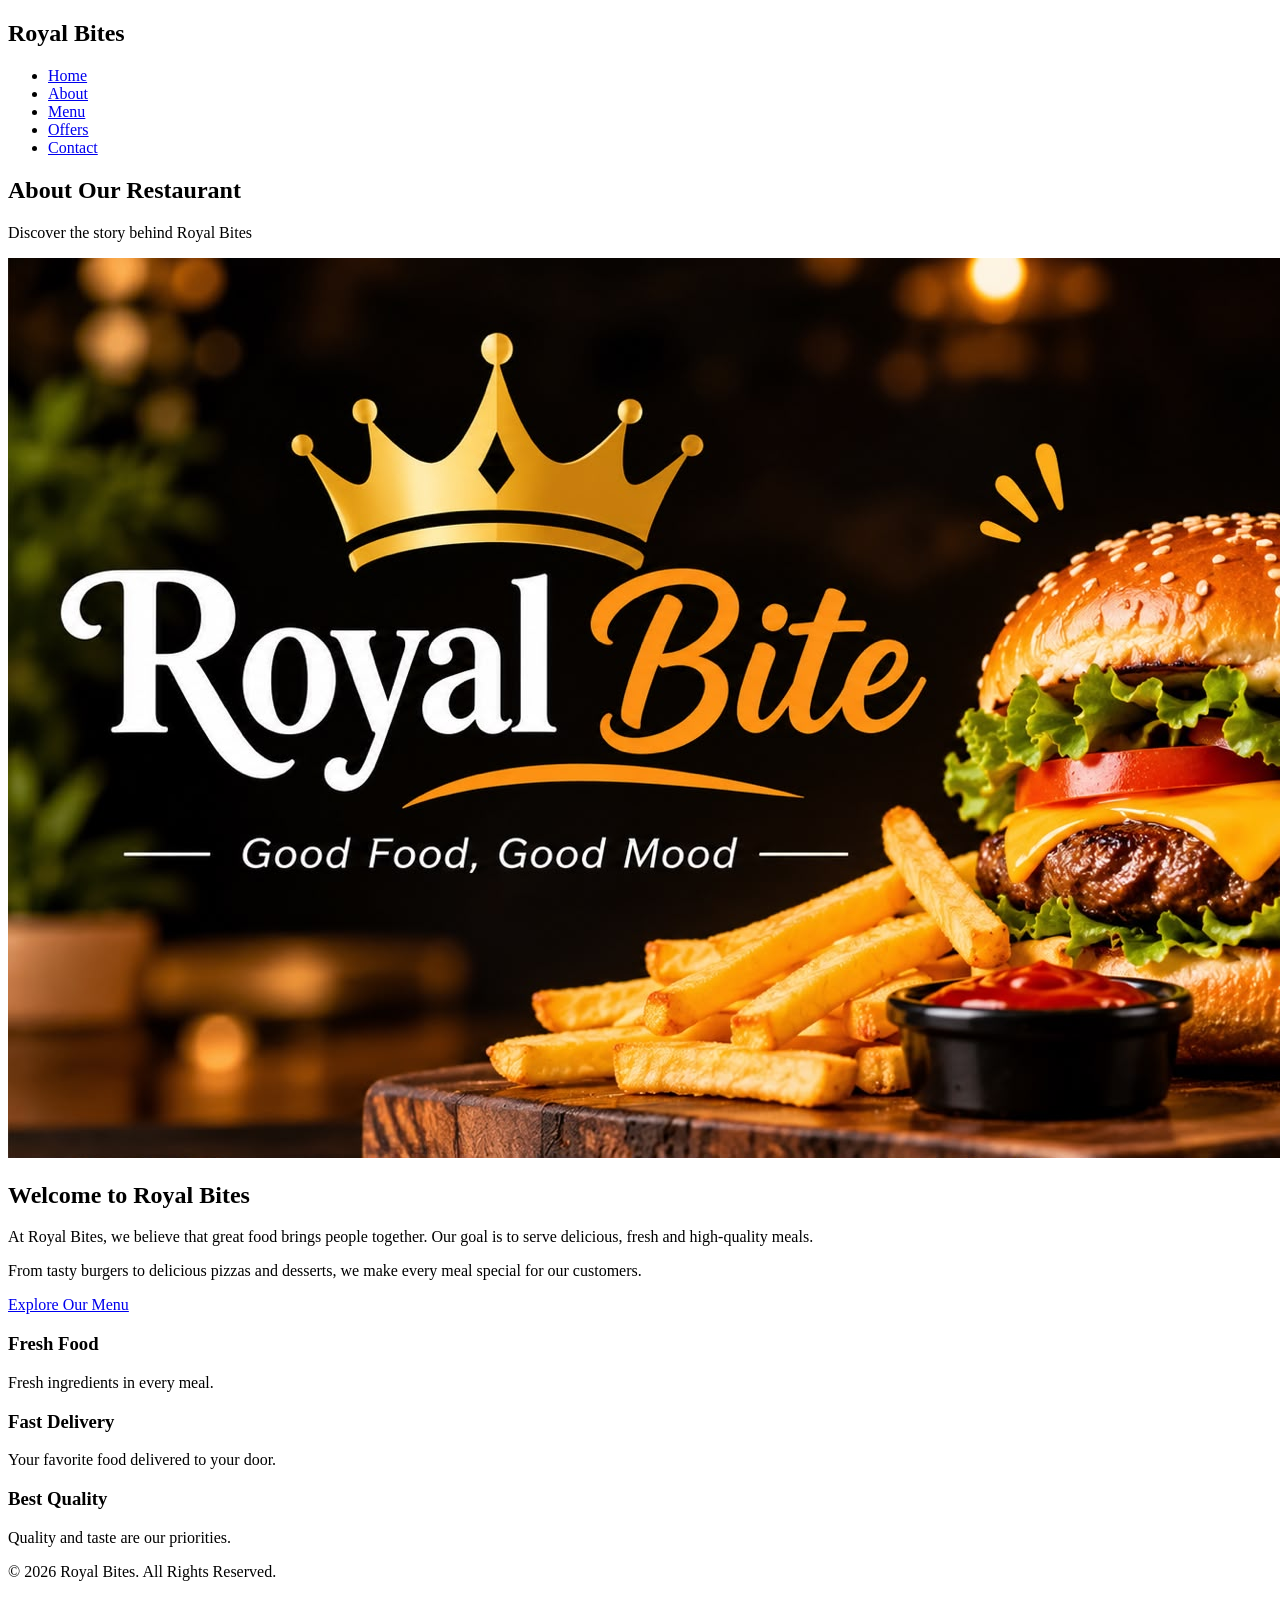
==== about.html @ e2709558 "First upload of Food Web website" ====
<!DOCTYPE html>
<html lang="en">
<head>
    <meta charset="UTF-8">
    <meta name="viewport" content="width=device-width, initial-scale=1.0">
    <title>About Us | Royal Bites</title>
    <link rel="stylesheet" href="css/style.css">
</head>
<body>

    <header>
        <nav>
            <h2>Royal Bites</h2>

            <ul>
                <li><a href="index.html">Home</a></li>
                <li><a href="about.html">About</a></li>
                <li><a href="menu.html">Menu</a></li>
                <li><a href="offers.html">Offers</a></li>
                <li><a href="contact.html">Contact</a></li>
            </ul>
        </nav>
    </header>

    <section class="page-banner">
        <h1>About Our Restaurant</h1>
        <p>Discover the story behind Royal Bites</p>
    </section>

    <section class="about-section">
        <div class="about-image">
            <img src="banner.jpeg" alt="Royal Bites food">
        </div>

        <div class="about-content">
            <h2>Welcome to Royal Bites</h2>

            <p>
                At Royal Bites, we believe that great food brings
                people together. Our goal is to serve delicious,
                fresh and high-quality meals.
            </p>

            <p>
                From tasty burgers to delicious pizzas and desserts,
                we make every meal special for our customers.
            </p>

            <a href="menu.html" class="btn">Explore Our Menu</a>
        </div>
    </section>

    <section class="about-features">
        <div class="feature">
            <h3>Fresh Food</h3>
            <p>Fresh ingredients in every meal.</p>
        </div>

        <div class="feature">
            <h3>Fast Delivery</h3>
            <p>Your favorite food delivered to your door.</p>
        </div>

        <div class="feature">
            <h3>Best Quality</h3>
            <p>Quality and taste are our priorities.</p>
        </div>
    </section>

    <footer>
        <p>© 2026 Royal Bites. All Rights Reserved.</p>
    </footer>

    <script src="js/script.js"></script>
</body>
</html>
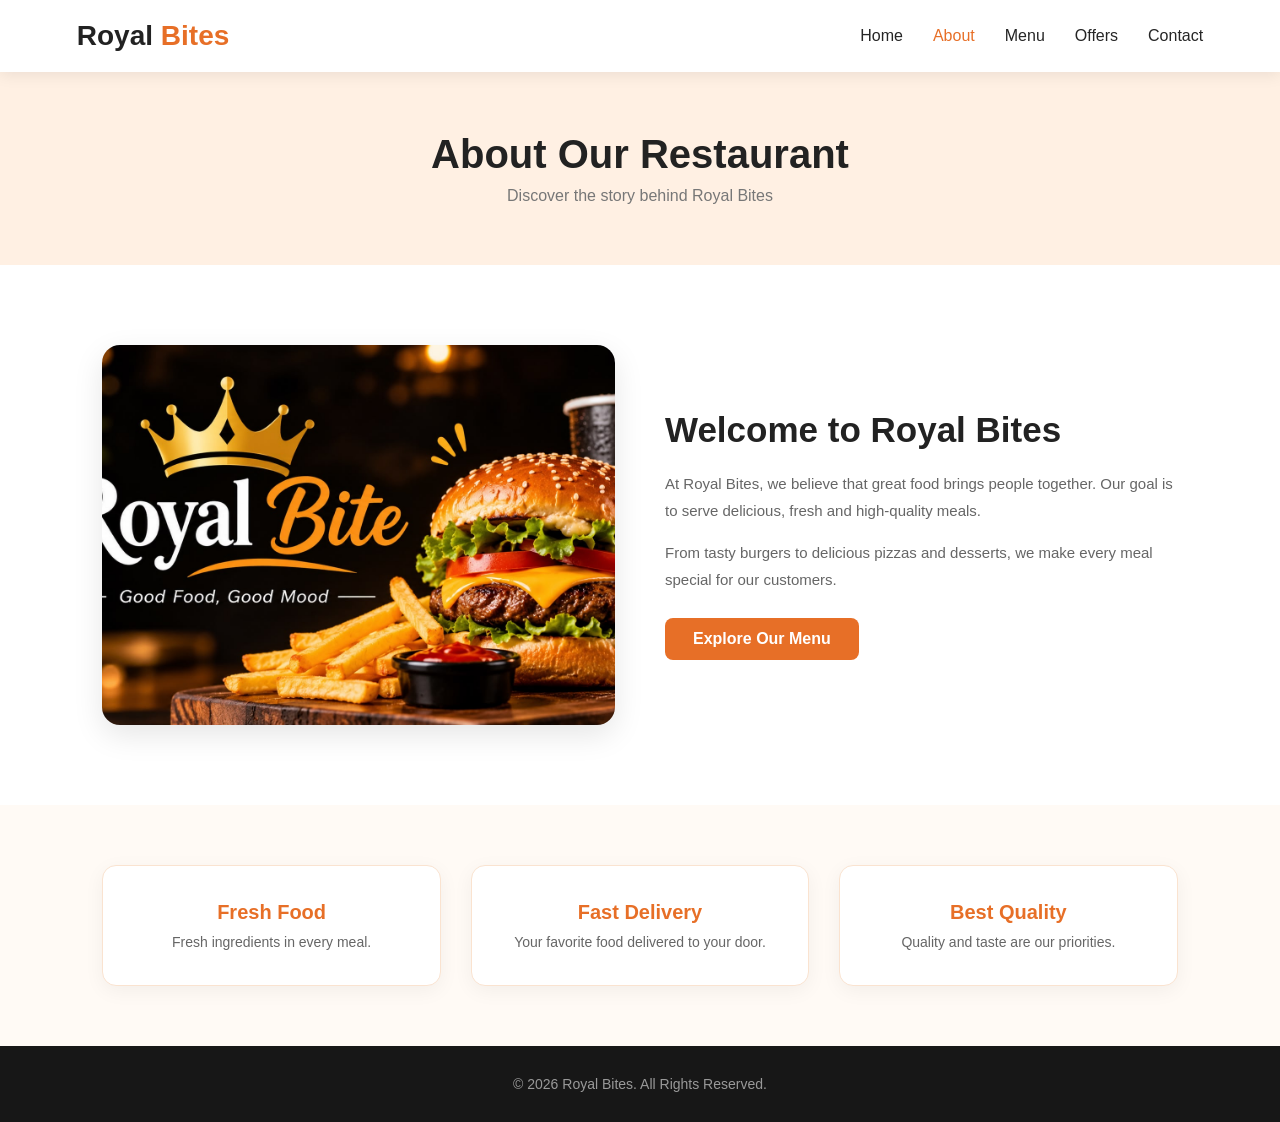
==== commit 82bd50a2: "Updated navbar and styles" ====
--- a/about.html
+++ b/about.html
@@ -4,73 +4,69 @@
     <meta charset="UTF-8">
     <meta name="viewport" content="width=device-width, initial-scale=1.0">
     <title>About Us | Royal Bites</title>
-    <link rel="stylesheet" href="css/style.css">
+    <link rel="stylesheet" href="style.css">
 </head>
-<body>
+<body style="margin: 0; font-family: 'Poppins', sans-serif; background-color: #fffaf5; color: #252525;">
 
-    <header>
-        <nav>
-            <h2>Royal Bites</h2>
-
-            <ul>
-                <li><a href="index.html">Home</a></li>
-                <li><a href="about.html">About</a></li>
-                <li><a href="menu.html">Menu</a></li>
-                <li><a href="offers.html">Offers</a></li>
-                <li><a href="contact.html">Contact</a></li>
+    <!-- Navbar Flex Fix -->
+    <header style="background: #ffffff; box-shadow: 0 3px 15px rgba(0,0,0,0.08); position: sticky; top: 0; z-index: 1000;">
+        <nav style="max-width: 1400px; margin: 0 auto; padding: 20px 6%; display: flex; align-items: center; justify-content: space-between;">
+            <h2 style="font-size: 28px; font-weight: 800; color: #222; margin: 0;">Royal <span style="color: #e76f27;">Bites</span></h2>
+            <ul style="display: flex; align-items: center; gap: 30px; list-style: none; margin: 0; padding: 0;">
+                <li><a href="index.html" style="text-decoration: none; color: #252525; font-weight: 500;">Home</a></li>
+                <li><a href="about.html" style="text-decoration: none; color: #e76f27; font-weight: 500;">About</a></li>
+                <li><a href="menu.html" style="text-decoration: none; color: #252525; font-weight: 500;">Menu</a></li>
+                <li><a href="offers.html" style="text-decoration: none; color: #252525; font-weight: 500;">Offers</a></li>
+                <li><a href="contact.html" style="text-decoration: none; color: #252525; font-weight: 500;">Contact</a></li>
             </ul>
         </nav>
     </header>
 
-    <section class="page-banner">
-        <h1>About Our Restaurant</h1>
-        <p>Discover the story behind Royal Bites</p>
+    <!-- Page Banner -->
+    <section style="background: #fff0e3; padding: 60px 20px; text-align: center;">
+        <h1 style="font-size: 40px; margin-bottom: 10px; color: #222;">About Our Restaurant</h1>
+        <p style="color: #777; font-size: 16px;">Discover the story behind Royal Bites</p>
     </section>
 
-    <section class="about-section">
-        <div class="about-image">
-            <img src="banner.jpeg" alt="Royal Bites food">
+    <!-- About Section (Styled Flex Layout) -->
+    <section style="display: flex; align-items: center; gap: 50px; padding: 80px 8%; background: #ffffff;">
+        <div style="flex: 1;">
+            <img src="banner.jpeg" alt="Royal Bites food" style="width: 100%; height: 380px; object-fit: cover; border-radius: 18px; box-shadow: 0 10px 30px rgba(0,0,0,0.1);">
         </div>
 
-        <div class="about-content">
-            <h2>Welcome to Royal Bites</h2>
-
-            <p>
-                At Royal Bites, we believe that great food brings
-                people together. Our goal is to serve delicious,
-                fresh and high-quality meals.
+        <div style="flex: 1;">
+            <h2 style="font-size: 35px; margin-bottom: 20px; color: #222; font-weight: 700;">Welcome to Royal Bites</h2>
+            <p style="color: #666; line-height: 1.8; margin-bottom: 15px; font-size: 15px;">
+                At Royal Bites, we believe that great food brings people together. Our goal is to serve delicious, fresh and high-quality meals.
             </p>
-
-            <p>
-                From tasty burgers to delicious pizzas and desserts,
-                we make every meal special for our customers.
+            <p style="color: #666; line-height: 1.8; margin-bottom: 25px; font-size: 15px;">
+                From tasty burgers to delicious pizzas and desserts, we make every meal special for our customers.
             </p>
-
-            <a href="menu.html" class="btn">Explore Our Menu</a>
+            <a href="menu.html" style="display: inline-block; background: #e76f27; color: white; padding: 12px 28px; border-radius: 8px; text-decoration: none; font-weight: 600;">Explore Our Menu</a>
         </div>
     </section>
 
-    <section class="about-features">
-        <div class="feature">
-            <h3>Fresh Food</h3>
-            <p>Fresh ingredients in every meal.</p>
+    <!-- Features Grid -->
+    <section style="display: grid; grid-template-columns: repeat(3, 1fr); gap: 30px; padding: 60px 8%; background: #fffaf5; text-align: center;">
+        <div style="background: white; padding: 35px 25px; border-radius: 14px; box-shadow: 0 5px 20px rgba(0,0,0,0.05); border: 1px solid #fae3d0;">
+            <h3 style="color: #e76f27; font-size: 20px; margin-bottom: 10px;">Fresh Food</h3>
+            <p style="color: #666; font-size: 14px;">Fresh ingredients in every meal.</p>
         </div>
-
-        <div class="feature">
-            <h3>Fast Delivery</h3>
-            <p>Your favorite food delivered to your door.</p>
+        <div style="background: white; padding: 35px 25px; border-radius: 14px; box-shadow: 0 5px 20px rgba(0,0,0,0.05); border: 1px solid #fae3d0;">
+            <h3 style="color: #e76f27; font-size: 20px; margin-bottom: 10px;">Fast Delivery</h3>
+            <p style="color: #666; font-size: 14px;">Your favorite food delivered to your door.</p>
         </div>
-
-        <div class="feature">
-            <h3>Best Quality</h3>
-            <p>Quality and taste are our priorities.</p>
+        <div style="background: white; padding: 35px 25px; border-radius: 14px; box-shadow: 0 5px 20px rgba(0,0,0,0.05); border: 1px solid #fae3d0;">
+            <h3 style="color: #e76f27; font-size: 20px; margin-bottom: 10px;">Best Quality</h3>
+            <p style="color: #666; font-size: 14px;">Quality and taste are our priorities.</p>
         </div>
     </section>
 
-    <footer>
-        <p>© 2026 Royal Bites. All Rights Reserved.</p>
+    <!-- Footer -->
+    <footer style="background: #171717; color: white; text-align: center; padding: 30px;">
+        <p style="margin: 0; color: #999; font-size: 14px;">© 2026 Royal Bites. All Rights Reserved.</p>
     </footer>
 
-    <script src="js/script.js"></script>
+    <script src="script.js"></script>
 </body>
 </html>
--- a/style.css
+++ b/style.css
@@ -0,0 +1,1526 @@
+* {
+    margin: 0;
+    padding: 0;
+    box-sizing: border-box;
+    font-family: 'Poppins', sans-serif;
+}
+
+html {
+    scroll-behavior: smooth;
+}
+
+body {
+    background: #fffaf5;
+    color: #252525;
+    overflow-x: hidden;
+}
+
+a {
+    text-decoration: none;
+    color: inherit;
+}
+
+button {
+    cursor: pointer;
+}
+
+img {
+    max-width: 100%;
+    display: block;
+}
+
+
+/* =========================
+   NAVBAR
+========================= */
+
+header {
+    width: 100%;
+    background: #ffffff;
+    position: sticky;
+    top: 0;
+    z-index: 1000;
+    box-shadow: 0 3px 15px rgba(0,0,0,0.06);
+}
+
+.navbar {
+    max-width: 1400px;
+    margin: auto;
+    padding: 20px 6%;
+    display: flex;
+    align-items: center;
+    justify-content: space-between;
+}
+
+.logo {
+    font-size: 29px;
+    font-weight: 800;
+    color: #222;
+}
+
+.logo span,
+.footer-content span {
+    color: #e76f27;
+}
+
+.nav-links {
+    display: flex;
+    align-items: center;
+    gap: 28px;
+    list-style: none;
+}
+
+.nav-links a {
+    font-size: 14px;
+    font-weight: 500;
+    transition: 0.3s;
+}
+
+.nav-links a:hover {
+    color: #e76f27;
+}
+
+.nav-buttons {
+    display: flex;
+    align-items: center;
+    gap: 12px;
+}
+
+.login-btn {
+    font-weight: 600;
+}
+
+.cart-btn {
+    background: #e76f27;
+    color: white;
+    padding: 11px 20px;
+    border-radius: 7px;
+    transition: 0.3s;
+}
+
+.cart-btn:hover,
+.primary-btn:hover {
+    background: #bd5015;
+    transform: translateY(-3px);
+}
+
+.menu-toggle {
+    display: none;
+    background: none;
+    border: none;
+    font-size: 27px;
+}
+
+
+/* =========================
+   HERO SECTION
+========================= */
+
+.hero {
+    min-height: 600px;
+    display: flex;
+    align-items: center;
+    justify-content: space-between;
+    gap: 40px;
+    padding: 70px 8%;
+    background: #fff3e8;
+}
+
+.hero-content {
+    max-width: 570px;
+}
+
+.tagline {
+    color: #e76f27;
+    font-size: 13px;
+    font-weight: 700;
+    letter-spacing: 3px;
+}
+
+.hero h1 {
+    font-size: clamp(38px, 5vw, 65px);
+    line-height: 1.2;
+    margin: 20px 0;
+    font-weight: 800;
+}
+
+.hero h1 span {
+    color: #e76f27;
+}
+
+.hero-content p {
+    color: #777;
+    line-height: 1.8;
+    margin-bottom: 30px;
+}
+
+.hero-buttons {
+    display: flex;
+    gap: 15px;
+    flex-wrap: wrap;
+}
+
+.primary-btn,
+.secondary-btn {
+    display: inline-block;
+    padding: 14px 25px;
+    border-radius: 7px;
+    font-weight: 600;
+    transition: 0.3s;
+}
+
+.primary-btn {
+    background: #e76f27;
+    color: white;
+}
+
+.secondary-btn {
+    border: 1px solid #e76f27;
+    color: #e76f27;
+}
+
+.secondary-btn:hover {
+    background: #e76f27;
+    color: white;
+}
+
+.hero-image {
+    flex: 1;
+    display: flex;
+    justify-content: center;
+}
+
+.hero-image img {
+    width: 100%;
+    max-width: 520px;
+    height: 390px;
+    object-fit: cover;
+    border-radius: 25px;
+    box-shadow: 0 15px 35px rgba(0,0,0,0.12);
+}
+
+
+/* =========================
+   SECTION HEADINGS
+========================= */
+
+.categories,
+.popular {
+    padding: 90px 7%;
+    text-align: center;
+}
+
+.section-heading {
+    margin-bottom: 45px;
+}
+
+.section-heading span {
+    color: #e76f27;
+    font-size: 13px;
+    font-weight: 700;
+    letter-spacing: 2px;
+}
+
+.section-heading h2 {
+    font-size: 38px;
+    margin: 12px 0;
+}
+
+.section-heading p {
+    color: #777;
+}
+
+
+/* =========================
+   CATEGORY CARDS
+========================= */
+
+.category-container {
+    display: grid;
+    grid-template-columns: repeat(4, 1fr);
+    gap: 25px;
+}
+
+.category-card {
+    background: white;
+    padding: 15px;
+    border-radius: 15px;
+    box-shadow: 0 5px 20px rgba(0,0,0,0.06);
+    transition: 0.3s;
+    cursor: pointer;
+}
+
+.category-card:hover {
+    transform: translateY(-10px);
+    box-shadow: 0 12px 25px rgba(0,0,0,0.12);
+}
+
+.category-card img {
+    width: 100%;
+    height: 190px;
+    object-fit: cover;
+    border-radius: 12px;
+}
+
+.category-card h3 {
+    padding: 15px 5px 5px;
+}
+
+
+/* =========================
+   POPULAR FOOD CARDS
+========================= */
+
+.food-container {
+    display: grid;
+    grid-template-columns: repeat(4, 1fr);
+    gap: 25px;
+    margin-bottom: 40px;
+}
+
+.food-card {
+    background: white;
+    padding: 15px;
+    border-radius: 15px;
+    text-align: left;
+    box-shadow: 0 5px 20px rgba(0,0,0,0.06);
+    transition: 0.3s;
+}
+
+.food-card:hover {
+    transform: translateY(-7px);
+}
+
+.food-card img {
+    width: 100%;
+    height: 190px;
+    object-fit: cover;
+    border-radius: 12px;
+}
+
+.food-card h3 {
+    margin: 15px 0 8px;
+    font-size: 19px;
+}
+
+.food-card p {
+    color: #e76f27;
+    font-weight: 700;
+}
+
+.food-card button {
+    width: 100%;
+    padding: 11px;
+    margin-top: 15px;
+    border: none;
+    border-radius: 7px;
+    background: #e76f27;
+    color: white;
+    font-weight: 600;
+    transition: 0.3s;
+}
+
+.food-card button:hover {
+    background: #bd5015;
+}
+
+
+/* =========================
+   SPECIAL OFFER
+========================= */
+
+.special-offer {
+    margin: 30px 7% 80px;
+    padding: 55px;
+    background: #292929;
+    color: white;
+    border-radius: 20px;
+    display: flex;
+    align-items: center;
+    justify-content: space-between;
+    gap: 30px;
+}
+
+.special-offer div {
+    max-width: 550px;
+}
+
+.special-offer span {
+    color: #ff9b54;
+    font-size: 13px;
+    font-weight: 700;
+    letter-spacing: 2px;
+}
+
+.special-offer h2 {
+    font-size: 35px;
+    margin: 15px 0;
+}
+
+.special-offer p {
+    color: #ccc;
+    line-height: 1.7;
+    margin-bottom: 25px;
+}
+
+.special-offer img {
+    width: 300px;
+    height: 220px;
+    object-fit: cover;
+    border-radius: 15px;
+}
+
+
+/* =========================
+   FOOTER
+========================= */
+
+footer {
+    background: #171717;
+    color: white;
+    padding: 55px 7% 20px;
+}
+
+.footer-content {
+    display: grid;
+    grid-template-columns: repeat(3, 1fr);
+    gap: 40px;
+    margin-bottom: 40px;
+}
+
+.footer-content h2 {
+    font-size: 27px;
+    margin-bottom: 15px;
+}
+
+.footer-content h3 {
+    margin-bottom: 18px;
+}
+
+.footer-content p {
+    color: #aaa;
+    margin: 10px 0;
+}
+
+.footer-content a {
+    display: block;
+    color: #aaa;
+    margin: 10px 0;
+    transition: 0.3s;
+}
+
+.footer-content a:hover {
+    color: #e76f27;
+}
+
+.copyright {
+    text-align: center;
+    border-top: 1px solid #444;
+    padding-top: 20px;
+    color: #999;
+    font-size: 13px;
+}
+
+
+/* =========================
+   OTHER PAGE BANNERS
+========================= */
+
+.page-banner {
+    background: #fff0e3;
+    padding: 70px 20px;
+    text-align: center;
+}
+
+.page-banner h1 {
+    font-size: 40px;
+    margin-bottom: 12px;
+}
+
+.page-banner p {
+    color: #777;
+}
+
+
+/* =========================
+   ABOUT PAGE
+========================= */
+
+.about-section {
+    padding: 80px 7%;
+    display: flex;
+    align-items: center;
+    gap: 50px;
+}
+
+.about-section img {
+    width: 48%;
+    height: 350px;
+    object-fit: cover;
+    border-radius: 18px;
+}
+
+.about-section h2 {
+    font-size: 35px;
+    margin-bottom: 20px;
+}
+
+.about-section p {
+    color: #777;
+    line-height: 1.8;
+    margin-bottom: 15px;
+}
+
+
+/* =========================
+   MENU SEARCH & FILTERS
+========================= */
+
+#searchFood {
+    width: 100%;
+    max-width: 500px;
+    padding: 15px;
+    border: 1px solid #ddd;
+    border-radius: 8px;
+    outline: none;
+    margin-bottom: 25px;
+}
+
+#searchFood:focus {
+    border-color: #e76f27;
+}
+
+.category-filters {
+    display: flex;
+    justify-content: center;
+    flex-wrap: wrap;
+    gap: 12px;
+    margin-bottom: 35px;
+}
+
+.category-filters button {
+    padding: 10px 22px;
+    border: 1px solid #e76f27;
+    border-radius: 25px;
+    background: white;
+    color: #e76f27;
+    transition: 0.3s;
+}
+
+.category-filters button:hover {
+    background: #e76f27;
+    color: white;
+}
+
+
+/* =========================
+   RESPONSIVE TABLET
+========================= */
+
+@media (max-width: 1000px) {
+
+    .nav-links {
+        gap: 15px;
+    }
+
+    .nav-links a {
+        font-size: 12px;
+    }
+
+    .category-container,
+    .food-container {
+        grid-template-columns: repeat(2, 1fr);
+    }
+
+    .hero {
+        padding: 60px 5%;
+    }
+
+    .hero-image img {
+        height: 320px;
+    }
+
+}
+
+   /* RESPONSIVE MOBILE */
+
+
+@media (max-width: 700px) {
+
+    .navbar {
+        padding: 17px 5%;
+        flex-wrap: wrap;
+    }
+
+    .logo {
+        font-size: 23px;
+    }
+
+    .menu-toggle {
+        display: block;
+    }
+
+    .nav-links {
+        display: none;
+        flex-direction: column;
+        align-items: flex-start;
+        width: 100%;
+        padding: 20px 0 5px;
+        gap: 18px;
+    }
+
+    .nav-links.active {
+        display: flex;
+    }
+
+    .cart-btn {
+        padding: 9px 13px;
+        font-size: 13px;
+    }
+
+    .login-btn {
+        font-size: 13px;
+    }
+
+    .hero {
+        flex-direction: column;
+        text-align: center;
+        padding: 55px 6%;
+    }
+
+    .hero h1 {
+        font-size: 40px;
+    }
+
+    .hero-buttons {
+        justify-content: center;
+    }
+
+    .hero-image img {
+        height: 260px;
+    }
+
+    .categories,
+    .popular {
+        padding: 60px 6%;
+    }
+
+    .section-heading h2 {
+        font-size: 29px;
+    }
+
+    .category-container,
+    .food-container {
+        grid-template-columns: 1fr;
+    }
+
+    .category-card img,
+    .food-card img {
+        height: 220px;
+    }
+
+    .special-offer {
+        flex-direction: column;
+        text-align: center;
+        padding: 35px 22px;
+        margin: 20px 5% 55px;
+    }
+
+    .special-offer h2 {
+        font-size: 27px;
+    }
+
+    .special-offer img {
+        width: 100%;
+        height: 210px;
+    }
+
+    .about-section {
+        flex-direction: column;
+        padding: 50px 6%;
+    }
+
+    .about-section img {
+        width: 100%;
+        height: 250px;
+    }
+
+    .about-section h2 {
+        font-size: 28px;
+    }
+
+    .footer-content {
+        grid-template-columns: 1fr;
+        gap: 25px;
+    }
+
+    .page-banner h1 {
+        font-size: 30px;
+    }
+
+}
+/* RESPONSIVE DESIGN */
+
+@media (max-width: 768px) {
+    nav {
+        flex-direction: column;
+        gap: 15px;
+    }
+
+    nav ul {
+        flex-wrap: wrap;
+        justify-content: center;
+        gap: 15px;
+    }
+
+    .hero {
+        flex-direction: column;
+        text-align: center;
+        padding: 40px 20px;
+    }
+
+    .hero img {
+        width: 100%;
+        max-width: 400px;
+    }
+
+    .categories,
+    .food-container {
+        grid-template-columns: repeat(2, 1fr);
+    }
+}
+
+@media (max-width: 480px) {
+    .categories,
+    .food-container {
+        grid-template-columns: 1fr;
+    }
+
+    h1 {
+        font-size: 30px;
+    }
+
+    h2 {
+        font-size: 24px;
+    }
+
+    .hero {
+        padding: 25px 15px;
+    }
+}
+/* ABOUT PAGE */
+
+.page-banner {
+    background: #222;
+    color: white;
+    text-align: center;
+    padding: 60px 20px;
+}
+
+.about-section {
+    display: flex;
+    align-items: center;
+    gap: 40px;
+    padding: 60px 8%;
+}
+
+.about-image,
+.about-content {
+    flex: 1;
+}
+
+.about-image img {
+    width: 100%;
+    height: 350px;
+    object-fit: cover;
+    border-radius: 12px;
+}
+
+.about-content h2 {
+    color: #e85d04;
+    margin-bottom: 20px;
+}
+
+.about-content p {
+    line-height: 1.8;
+    margin-bottom: 15px;
+}
+
+.about-features {
+    display: grid;
+    grid-template-columns: repeat(3, 1fr);
+    gap: 20px;
+    padding: 40px 8%;
+    text-align: center;
+}
+
+.feature {
+    padding: 25px;
+    background: #f5f5f5;
+    border-radius: 12px;
+}
+
+.feature h3 {
+    color: #e85d04;
+    margin-bottom: 10px;
+}
+
+@media (max-width: 768px) {
+    .about-section {
+        flex-direction: column;
+    }
+
+    .about-features {
+        grid-template-columns: 1fr;
+    }
+}
+/* MENU PAGE */
+
+.menu-section {
+    padding: 60px 8%;
+    text-align: center;
+}
+
+.menu-section h2 {
+    margin-bottom: 25px;
+}
+
+#searchInput {
+    width: 100%;
+    max-width: 500px;
+    padding: 14px;
+    border: 1px solid #ddd;
+    border-radius: 8px;
+    font-size: 16px;
+    margin-bottom: 25px;
+}
+
+.menu-filters {
+    display: flex;
+    justify-content: center;
+    flex-wrap: wrap;
+    gap: 12px;
+    margin-bottom: 35px;
+}
+
+.category-btn {
+    padding: 10px 22px;
+    background: #222;
+    color: white;
+    border: none;
+    border-radius: 25px;
+    cursor: pointer;
+}
+
+.category-btn:hover {
+    background: #e85d04;
+}
+
+@media (max-width: 480px) {
+    .menu-section {
+        padding: 35px 15px;
+    }
+
+    .category-btn {
+        padding: 9px 15px;
+    }
+}
+/* POPULAR FOOD PAGE */
+
+.popular-section {
+    padding: 60px 8%;
+    text-align: center;
+}
+
+.popular-section h2 {
+    margin-bottom: 35px;
+}
+
+.popular-grid {
+    display: grid;
+    grid-template-columns: repeat(2, 1fr);
+    gap: 25px;
+}
+
+.popular-card {
+    background: #fff;
+    padding: 20px;
+    border-radius: 12px;
+    box-shadow: 0 3px 15px rgba(0,0,0,0.1);
+}
+
+.popular-card img {
+    width: 100%;
+    height: 230px;
+    object-fit: cover;
+    border-radius: 10px;
+}
+
+.popular-card h3 {
+    margin: 15px 0 10px;
+}
+
+.popular-card p {
+    color: #666;
+    margin-bottom: 12px;
+}
+
+.popular-card h4 {
+    color: #e85d04;
+    margin-bottom: 15px;
+}
+
+@media (max-width: 600px) {
+    .popular-grid {
+        grid-template-columns: 1fr;
+    }
+}
+/* OFFERS PAGE */
+
+.offers-section {
+    padding: 60px 8%;
+    text-align: center;
+}
+
+.offers-section h2 {
+    margin-bottom: 35px;
+}
+
+.offers-grid {
+    display: grid;
+    grid-template-columns: repeat(3, 1fr);
+    gap: 25px;
+}
+
+.offer-card {
+    position: relative;
+    padding: 20px;
+    background: #fff;
+    border-radius: 12px;
+    box-shadow: 0 3px 15px rgba(0,0,0,0.1);
+}
+
+.offer-card img {
+    width: 100%;
+    height: 200px;
+    object-fit: cover;
+    border-radius: 10px;
+}
+
+.offer-card h3 {
+    margin: 15px 0 10px;
+}
+
+.offer-card p {
+    color: #666;
+    margin-bottom: 12px;
+}
+
+.offer-card h4 {
+    color: #e85d04;
+    margin-bottom: 15px;
+}
+
+.discount {
+    position: absolute;
+    top: 30px;
+    left: 30px;
+    background: #e85d04;
+    color: white;
+    padding: 8px 12px;
+    border-radius: 5px;
+}
+
+@media (max-width: 768px) {
+    .offers-grid {
+        grid-template-columns: repeat(2, 1fr);
+    }
+}
+
+@media (max-width: 480px) {
+    .offers-grid {
+        grid-template-columns: 1fr;
+    }
+}
+/* FOOD DETAILS PAGE */
+
+.details-section {
+    display: flex;
+    align-items: center;
+    gap: 50px;
+    padding: 60px 8%;
+}
+
+.details-image,
+.details-content {
+    flex: 1;
+}
+
+.details-image img {
+    width: 100%;
+    height: 400px;
+    object-fit: cover;
+    border-radius: 15px;
+}
+
+.food-tag {
+    display: inline-block;
+    background: #fff0e5;
+    color: #e85d04;
+    padding: 8px 15px;
+    border-radius: 20px;
+    margin-bottom: 15px;
+}
+
+.details-content h2 {
+    margin-bottom: 15px;
+}
+
+.details-content p {
+    line-height: 1.8;
+    color: #666;
+    margin-bottom: 20px;
+}
+
+.details-content h3 {
+    color: #e85d04;
+    margin-bottom: 20px;
+    font-size: 25px;
+}
+
+.details-content input {
+    display: block;
+    width: 80px;
+    padding: 10px;
+    margin: 10px 0 20px;
+}
+
+.back-link {
+    display: block;
+    margin-top: 18px;
+    color: #e85d04;
+}
+
+@media (max-width: 768px) {
+    .details-section {
+        flex-direction: column;
+    }
+
+    .details-image img {
+        height: 280px;
+    }
+}/* CART PAGE */
+
+.cart-section {
+    padding: 60px 8%;
+    min-height: 400px;
+}
+
+.cart-section h2 {
+    margin-bottom: 25px;
+}
+
+.cart-summary {
+    margin-top: 35px;
+    padding: 25px;
+    background: #f5f5f5;
+    border-radius: 12px;
+    text-align: right;
+}
+
+.cart-summary h3 {
+    color: #555;
+}
+
+.cart-summary h2 {
+    color: #e85d04;
+    margin: 15px 0;
+}
+
+.cart-summary .btn {
+    display: inline-block;
+    margin: 8px 0 0 8px;
+}
+
+@media (max-width: 480px) {
+    .cart-section {
+        padding: 35px 15px;
+    }
+
+    .cart-summary {
+        text-align: center;
+    }
+
+    .cart-summary .btn {
+        display: block;
+        margin: 12px 0;
+    }
+}/* CHECKOUT PAGE */
+
+.checkout-section {
+    padding: 60px 20px;
+    display: flex;
+    justify-content: center;
+}
+
+.checkout-form {
+    width: 100%;
+    max-width: 600px;
+    padding: 30px;
+    background: #fff;
+    border-radius: 12px;
+    box-shadow: 0 3px 15px rgba(0,0,0,0.1);
+}
+
+.checkout-form h2 {
+    margin-bottom: 25px;
+    text-align: center;
+}
+
+.checkout-form label {
+    display: block;
+    margin: 15px 0 8px;
+    font-weight: 600;
+}
+
+.checkout-form input,
+.checkout-form textarea,
+.checkout-form select {
+    width: 100%;
+    padding: 13px;
+    border: 1px solid #ddd;
+    border-radius: 7px;
+    font-size: 15px;
+}
+
+.checkout-form textarea {
+    min-height: 110px;
+    resize: vertical;
+}
+
+.checkout-form button {
+    width: 100%;
+    margin-top: 25px;
+}
+
+@media (max-width: 480px) {
+    .checkout-form {
+        padding: 20px;
+    }
+}
+/* ORDER CONFIRMATION PAGE */
+
+.confirmation-section {
+    min-height: 75vh;
+    display: flex;
+    justify-content: center;
+    align-items: center;
+    padding: 30px 15px;
+    text-align: center;
+}
+
+.confirmation-card {
+    max-width: 550px;
+    width: 100%;
+    padding: 45px 25px;
+    background: #fff;
+    border-radius: 15px;
+    box-shadow: 0 5px 20px rgba(0,0,0,0.1);
+}
+
+.success-icon {
+    width: 75px;
+    height: 75px;
+    line-height: 75px;
+    margin: 0 auto 20px;
+    background: #e5f8e9;
+    color: #218838;
+    border-radius: 50%;
+    font-size: 45px;
+}
+
+.confirmation-card h1 {
+    color: #218838;
+    margin-bottom: 15px;
+}
+
+.confirmation-card p {
+    color: #666;
+    line-height: 1.7;
+    margin-bottom: 20px;
+}
+
+.confirmation-card h3 {
+    margin-bottom: 25px;
+}
+
+@media (max-width: 480px) {
+    .confirmation-card {
+        padding: 30px 18px;
+    }
+}/* LOGIN AND SIGNUP PAGES */
+
+.auth-section {
+    min-height: 65vh;
+    display: flex;
+    justify-content: center;
+    align-items: center;
+    padding: 40px 15px;
+}
+
+.auth-card {
+    width: 100%;
+    max-width: 450px;
+    padding: 35px;
+    background: white;
+    border-radius: 12px;
+    box-shadow: 0 4px 18px rgba(0,0,0,0.1);
+}
+
+.auth-card h2 {
+    text-align: center;
+    margin-bottom: 25px;
+}
+
+.auth-card label {
+    display: block;
+    margin: 15px 0 8px;
+}
+
+.auth-card input {
+    width: 100%;
+    padding: 13px;
+    border: 1px solid #ddd;
+    border-radius: 7px;
+}
+
+.auth-card button {
+    width: 100%;
+    margin-top: 25px;
+}
+
+.auth-link {
+    text-align: center;
+    margin-top: 20px;
+}
+
+.auth-link a {
+    color: #e85d04;
+}
+
+@media (max-width: 480px) {
+    .auth-card {
+        padding: 25px 18px;
+    }
+}
+/* RESERVATION PAGE */
+
+.reservation-section {
+    display: flex;
+    justify-content: center;
+    padding: 60px 15px;
+}
+
+.reservation-card {
+    width: 100%;
+    max-width: 600px;
+    padding: 35px;
+    background: white;
+    border-radius: 12px;
+    box-shadow: 0 4px 18px rgba(0,0,0,0.1);
+}
+
+.reservation-card h2 {
+    text-align: center;
+    margin-bottom: 25px;
+}
+
+.reservation-card label {
+    display: block;
+    margin: 15px 0 8px;
+    font-weight: 600;
+}
+
+.reservation-card input,
+.reservation-card select,
+.reservation-card textarea {
+    width: 100%;
+    padding: 13px;
+    border: 1px solid #ddd;
+    border-radius: 7px;
+    font-size: 15px;
+}
+
+.reservation-card textarea {
+    min-height: 100px;
+    resize: vertical;
+}
+
+.reservation-card button {
+    width: 100%;
+    margin-top: 25px;
+}
+
+@media (max-width: 480px) {
+    .reservation-card {
+        padding: 22px 16px;
+    }
+}
+/* CONTACT PAGE */
+
+.contact-section {
+    display: grid;
+    grid-template-columns: 1fr 1fr;
+    gap: 40px;
+    padding: 60px 8%;
+}
+
+.contact-info h2,
+.contact-form h2 {
+    margin-bottom: 20px;
+}
+
+.contact-info p {
+    color: #666;
+    line-height: 1.7;
+}
+
+.contact-item {
+    margin-top: 25px;
+}
+
+.contact-item h3 {
+    color: #e85d04;
+    margin-bottom: 8px;
+}
+
+.contact-form {
+    padding: 30px;
+    background: #fff;
+    border-radius: 12px;
+    box-shadow: 0 4px 18px rgba(0,0,0,0.1);
+}
+
+.contact-form input,
+.contact-form textarea {
+    width: 100%;
+    padding: 13px;
+    margin-bottom: 15px;
+    border: 1px solid #ddd;
+    border-radius: 7px;
+    font-size: 15px;
+}
+
+.contact-form textarea {
+    min-height: 130px;
+    resize: vertical;
+}
+
+.contact-form button {
+    width: 100%;
+}
+
+@media (max-width: 768px) {
+    .contact-section {
+        grid-template-columns: 1fr;
+    }
+}
+/* ===== CATEGORIES PAGE ===== */
+
+.categories {
+    padding: 60px 8%;
+    text-align: center;
+    background: #151515;
+}
+
+.categories h2 {
+    color: #ffffff;
+    font-size: 32px;
+    margin-bottom: 35px;
+}
+
+.category-grid {
+    display: grid;
+    grid-template-columns: repeat(4, 1fr);
+    gap: 25px;
+}
+
+.category-card {
+    background: #222222;
+    border-radius: 15px;
+    overflow: hidden;
+    padding-bottom: 25px;
+    transition: 0.3s ease;
+    border: 1px solid #333333;
+}
+
+.category-card:hover {
+    transform: translateY(-10px);
+    border-color: #ff6b00;
+    box-shadow: 0 10px 25px rgba(255, 107, 0, 0.2);
+}
+
+.category-card img {
+    width: 100%;
+    height: 200px;
+    object-fit: cover;
+}
+
+.category-card h3 {
+    color: #ffffff;
+    font-size: 22px;
+    margin: 20px 0;
+}
+
+.category-card a {
+    display: inline-block;
+    background: #ff6b00;
+    color: #ffffff;
+    padding: 10px 25px;
+    border-radius: 6px;
+    text-decoration: none;
+    font-weight: bold;
+    transition: 0.3s;
+}
+
+.category-card a:hover {
+    background: #ffffff;
+    color: #ff6b00;
+}
+
+/* Responsive Design */
+
+@media (max-width: 900px) {
+    .category-grid {
+        grid-template-columns: repeat(2, 1fr);
+    }
+}
+
+@media (max-width: 550px) {
+    .category-grid {
+        grid-template-columns: 1fr;
+    }
+
+    .categories {
+        padding: 40px 6%;
+    }
+
+    .categories h2 {
+        font-size: 26px;
+    }
+}
+/* ===== HOMEPAGE HERO SECTION ===== */
+
+.hero {
+    min-height: 550px;
+    padding: 60px 8%;
+    display: flex;
+    align-items: center;
+    justify-content: space-between;
+    gap: 40px;
+    background: #151515;
+}
+
+.hero-content {
+    flex: 1;
+}
+
+.hero-content h1 {
+    color: #ffffff;
+    font-size: 52px;
+    line-height: 1.2;
+    margin-bottom: 20px;
+}
+
+.hero-content h1 span {
+    color: #ff6b00;
+}
+
+.hero-content p {
+    color: #cccccc;
+    font-size: 17px;
+    line-height: 1.7;
+    margin-bottom: 25px;
+}
+
+.hero-image {
+    flex: 1;
+    text-align: center;
+}
+
+.hero-image img {
+    width: 100%;
+    max-width: 500px;
+    height: 380px;
+    object-fit: cover;
+    border-radius: 20px;
+    box-shadow: 0 10px 35px rgba(255, 107, 0, 0.2);
+}
+
+/* ===== HOMEPAGE RESPONSIVE ===== */
+
+@media (max-width: 768px) {
+    .hero {
+        flex-direction: column;
+        text-align: center;
+        padding: 45px 6%;
+    }
+
+    .hero-content h1 {
+        font-size: 36px;
+    }
+
+    .hero-image img {
+        height: 280px;
+    }
+}/* =========================
+   NAVBAR (Menu & All Pages)
+========================= */
+header {
+    width: 100%;
+    background: #ffffff;
+    position: sticky;
+    top: 0;
+    z-index: 1000;
+    box-shadow: 0 3px 15px rgba(0, 0, 0, 0.08);
+}
+
+.navbar {
+    max-width: 1400px;
+    margin: 0 auto;
+    padding: 20px 6%;
+    display: flex;
+    align-items: center;
+    justify-content: space-between;
+}
+
+.logo {
+    font-size: 28px;
+    font-weight: 800;
+    color: #222;
+}
+
+.logo span {
+    color: #e76f27;
+}
+
+.nav-links {
+    display: flex;
+    align-items: center;
+    gap: 30px;
+    list-style: none;
+    margin: 0;
+    padding: 0;
+}
+
+.nav-links li a {
+    text-decoration: none;
+    font-size: 15px;
+    font-weight: 500;
+    color: #252525;
+    transition: 0.3s;
+}
+
+.nav-links li a:hover {
+    color: #e76f27;
+}
